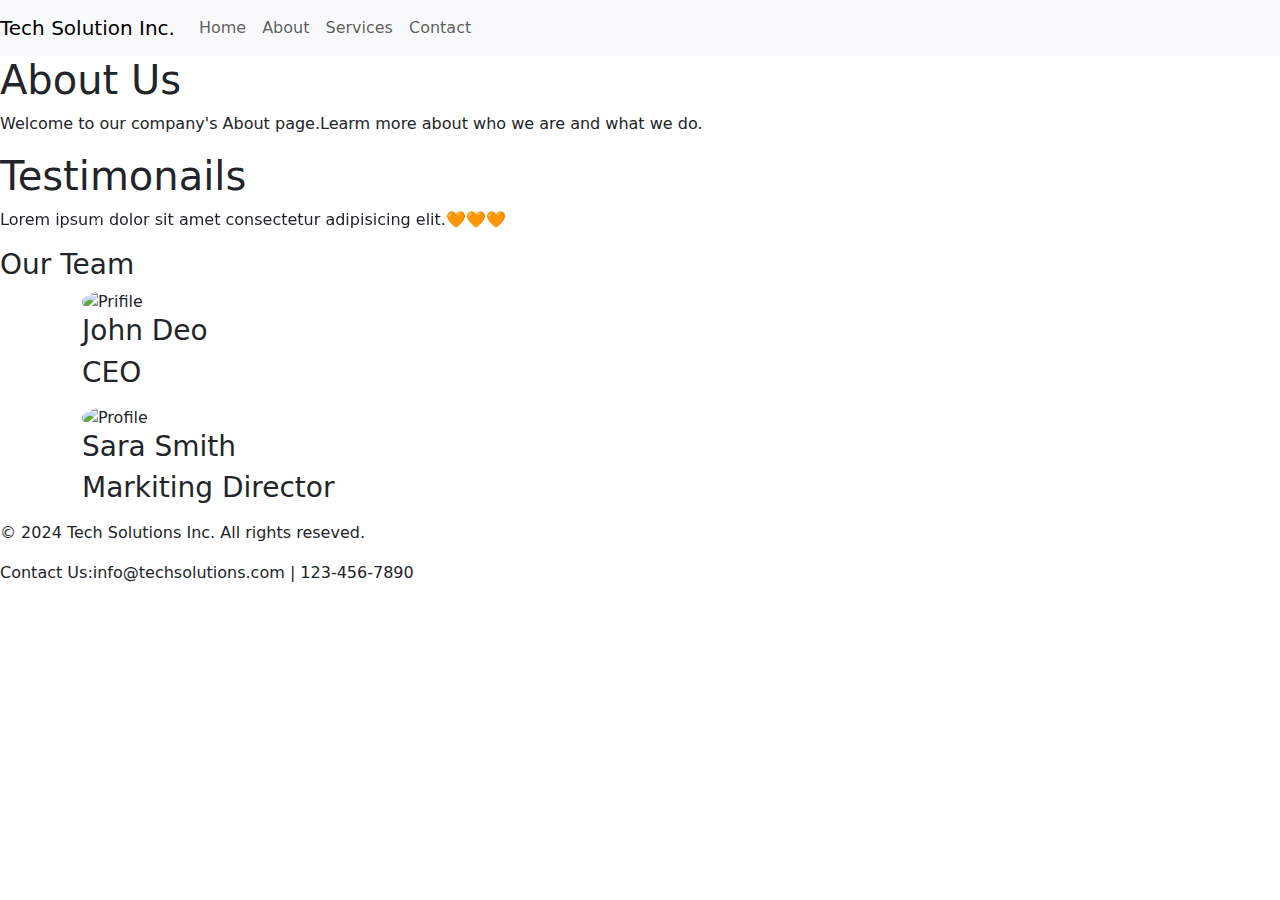
==== about.html @ e0da653a "Add files via upload" ====
<!DOCTYPE html>
<html lang="en">
<head>
    <meta charset="UTF-8">
    <meta name="viewport" content="width=device-width, initial-scale=1.0">
    <title>Tech Solutions Inc.</title>
    <link href="https://cdn.jsdelivr.net/npm/bootstrap@5.3.3/dist/css/bootstrap.min.css" rel="stylesheet" integrity="sha384-QWTKZyjpPEjISv5WaRU9OFeRpok6YctnYmDr5pNlyT2bRjXh0JMhjY6hW+ALEwIH" crossorigin="anonymous">
    <script src="https://cdn.jsdelivr.net/npm/bootstrap@5.3.3/dist/js/bootstrap.bundle.min.js" integrity="sha384-YvpcrYf0tY3lHB60NNkmXc5s9fDVZLESaAA55NDzOxhy9GkcIdslK1eN7N6jIeHz" crossorigin="anonymous"></script>
<link rel="stylesheet" href="./css/about.css"></head>
<body>
     <nav class="navbar navbar-expand-lg bg-light my-navbar">
         <a class="navbar-brand" href="#">Tech Solution Inc.</a>
         <button class="navbar-toggler" type="button" data-bs-toggle="collapse" data-bs-target="#navbarNavAltMarkup" aria-controls="navbarNavAltMarkup"  aria-expanded="false" aria-label="Toggle navigation">
         <span class="navbar-toggler-icon"></span>
        </button> 
<div class="collapse navbar-collapse" id="navbarNavAltMarkup">
    <ul class="navbar-nav">
        <li class="nav-item">
            <a class="nav-link" href="index.html">Home</a>
        </li>
        <li class="nav-item">
            <a class="nav-link" href="about.html">About</a>
        </li>
        <li class="nav-item">
            <a  class="nav-link" href="Services.html">Services</a>
        </li>
        <li class="nav-item">
            <a class="nav-link" href="Contact.html">Contact</a>
        </li>
    </ul>
        </div>
    </nav>
<!-- -------------------------------- -->
 <!-- <div class="Title1">
        <main class="">
            <section class="top-section"><h3>About Tech Solution Inc.</h3></section>
        </main>
        <p>Lorem ipsum dolor sit amet consectetur adipisicing elit. Adipisci cum autem consequuntur officiis. Doloremque itaque sapiente, eligendi est fugiat voluptatum mollitia voluptatem reiciendis corporis libero, nisi assumenda praesentium in aliquid.
            Lorem ipsum dolor sit amet, consectetur adipisicing elit. Explicabo aut, non natus suscipit eum voluptatibus harum incidunt debitis atque labore illum, quaerat aspernatur eligendi doloribus nam eius, commodi inventore possimus.
        </p>
    </div> -->

<!-- ------------------
 -->
<div>
    <h1>About Us</h1>
    <p class="paragraph">Welcome to our company's About page.Learm more about who we are and what we do.</p>
</div>
<div class="test">
        <h1 class=" mytitle">Testimonails</h1>
<!-- ------------------crasole-------------------------------- -->

<section class="craz">
<!-- Carousel -->
<div id="demo" class="carousel slide" data-bs-ride="carousel">

  <!-- Indicators/dots -->
  <div class="carousel-indicators">
    <button type="button" data-bs-target="#demo" data-bs-slide-to="0" class="active"></button>
    <button type="button" data-bs-target="#demo" data-bs-slide-to="1"></button>
    <button type="button" data-bs-target="#demo" data-bs-slide-to="2"></button>
  </div>

  <!-- The slideshow/carousel -->
  <div class="carousel-inner">
    <div class="carousel-item active">
      <p class="paragraph">Lorem ipsum dolor sit amet consectetur adipisicing elit.🧡🧡🧡</p>
    </div>
    <div class="carousel-item">
    <p class="paragraph">Lorem ipsum dolor sit amet consectetur adipisicing elit.👍👌</p></div>
    <div class="carousel-item">
    <p class="paragraph">Laudantiu at fuga quos repellat dolores amet!.😊😊</p></div>
   
  </div>

  <!-- Left and right controls/icons -->
  <button class="carousel-control-prev" type="button" data-bs-target="#demo" data-bs-slide="prev">
    <span class="carousel-control-prev-icon"></span>
  </button>
  <button class="carousel-control-next" type="button" data-bs-target="#demo" data-bs-slide="next">
    <span class="carousel-control-next-icon"></span>
  </button>
</div>

</section>
</div>
<!-- *********************************** -->

<!-- *********************************** -->

<section class="secound-section">
            <main class="Title2">
            <h3 class="h-po">Our Team</h3>
            </main>
<div class="container justify-content-md-between ">
        <div class="header">
        </div>
<!------در اینجا با استفاده از کد زیر یک بخش رسپانسیو ساخته میشه -م---------- -->
<!-- ( <div class="project justify-content-md-between justify-content-sm-center"></div> ) -->
   
        <div class="project justify-content-md-between justify-content-sm-center">
         <!-- <div class="p1">
                <img src="./img/download (2).jpeg" alt="">
                <p><strong>Project 1</strong></p>
                <p>Lorem ipsum dolor sit amet consectetur adipisicing elit. Cum perferendis</p> 
            </div> -->
            <div class="p1">
                <img src="./img/8942 (1).jpg" class="rounded-circle" alt="Prifile">
                <h3 class="h_p">John Deo<h3>
                <p class="h_p">CEO</p>
            </div>
            <div class="p1">
                <img src="./img/young-smiling-businesswoman.jpg" class="rounded-circle" alt="Profile">
                <h3 class="h_p">Sara Smith<h3>
                <p class="h_p">Markiting Director</p>
            </div>
    </section>

<!-- ************************************* -->



<!-- ************************************* -->



 <footer class="footer">
    <p>© 2024 Tech Solutions Inc. All rights reseved.</p>
    <p>Contact Us:info@techsolutions.com | 123-456-7890</p>
 </footer>
</body>
</html>
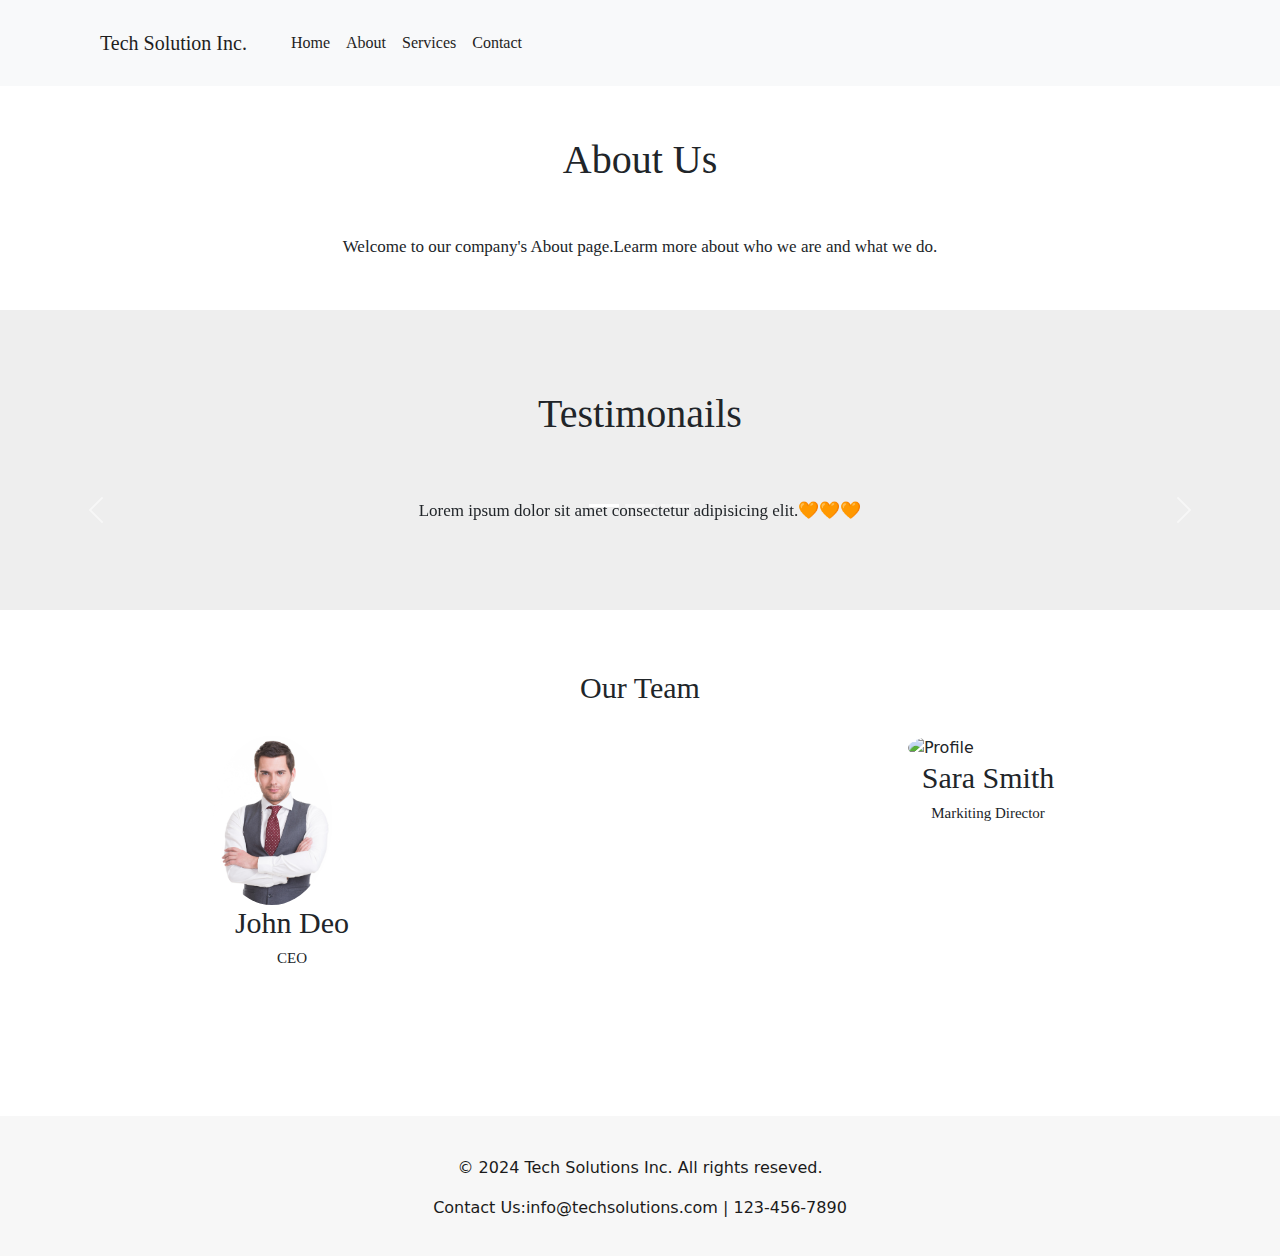
==== commit ed4537b2: "Update about.html" ====
--- a/about.html
+++ b/about.html
@@ -22,10 +22,10 @@
             <a class="nav-link" href="about.html">About</a>
         </li>
         <li class="nav-item">
-            <a  class="nav-link" href="Services.html">Services</a>
+            <a  class="nav-link" href="services.html">Services</a>
         </li>
         <li class="nav-item">
-            <a class="nav-link" href="Contact.html">Contact</a>
+            <a class="nav-link" href="contact.html">Contact</a>
         </li>
     </ul>
         </div>
@@ -129,4 +129,4 @@
     <p>Contact Us:info@techsolutions.com | 123-456-7890</p>
  </footer>
 </body>
-</html>+</html>
--- a/css/about.css
+++ b/css/about.css
@@ -0,0 +1,141 @@
+/* Navbar links */
+.navbar a {
+  float: left;
+  text-align: left;
+  padding: 20px;
+  padding-left: 100px;
+  padding-right: 20px;
+  color: rgb(31, 30, 30);
+}
+/* .navbar{
+    background-color: #e6e6e6;
+} */
+
+.my-navbar{
+   background-color :rgb(231, 231, 231);
+}
+/* Navbar links on mouse-over */
+.navbar a:hover {
+  background-color: #e6e6e6;
+  color: #ffffff;
+}
+nav{
+  font-family: Cambria, Cochin, Georgia, Times, 'Times New Roman', serif;
+}
+
+/* =================== */
+
+h1{
+  text-align: center;
+  justify-content: center;
+  font-size:40px;
+  /* margin: 10px 0px; */ 
+  margin-top: 50px;
+  margin-bottom: 50px;
+  font-family: Cambria, Cochin, Georgia, Times, 'Times New Roman', serif;
+}
+
+.paragraph{
+  text-align: center;
+  justify-content: center;
+   font-size: 17px;
+  margin: 10px 0px;
+  font-family: Cambria, Cochin, Georgia, Times, 'Times New Roman', serif;
+}
+h3{
+  font-size:30px;
+  /* margin: 10px 0px; */ 
+  /* margin-top: 50px; */
+  /* margin-bottom: 50px; */
+  text-align: center;
+  justify-content: center;
+   /* font-size: 17px;
+  margin: 10px 0px; */
+  font-family: Cambria, Cochin, Georgia, Times, 'Times New Roman', serif;
+}
+
+.test{
+  background-color: rgb(238, 238, 238);
+  height: 300px;
+}
+.mytitle{
+  padding: 20px;
+  padding-top: 80px;
+  padding-bottom: 0px;
+  text-align: center;
+  justify-content: center;
+  font-size:40px;
+  /* margin: 10px 0px; */ 
+  margin-top: 50px;
+  margin-bottom: 50px;
+  font-family: Cambria, Cochin, Georgia, Times, 'Times New Roman', serif;
+}
+
+/* -------------------------------- */
+footer {
+  color: #1b1b1b;
+  font-weight: 500;
+  display: block;
+  text-align: center;
+  padding-top: 40px;
+  padding-bottom: 20px;
+  margin-top: 50px;
+  margin-bottom: 0px;
+  background-color: rgb(247, 247, 247);
+}
+/* =(((((((((((((((((((((((((((((((((((((((((((((((((((((((((((((((((((((((((((((((((((((((((((((((( */
+.h-po{
+  font-family: Cambria, Cochin, Georgia, Times, 'Times New Roman', serif;
+  padding-top: 10px;
+  padding-bottom: 20px;
+  margin-top: 50px;
+  margin-bottom: 0px;
+}
+
+.project{
+  display: flex;
+  justify-content: space-between;
+  flex-wrap: wrap;
+  padding: 0px;
+  margin-top: 0px;
+  margin-left: 60px;
+  margin-right: 60px;
+  margin-bottom: 100px;
+  
+}
+ .h3 .h_p{
+    text-align: center;
+    justify-content: center;
+    margin: 0px;
+    padding: 0px;
+    font-size: 25px;
+    font-size: 1.5rem;
+  
+
+}
+
+.project .p1{
+  width: 300px;
+  margin-top: 10px;
+  margin-left: 0px;
+  margin-right: 0px;
+  justify-content: center;
+  height: 17.5rem;
+  justify-content: space-between;
+  justify-items: center;
+  border-radius: 10px;
+
+}
+.project .p1 p{
+  font-family: Cambria, Cochin, Georgia, Times, 'Times New Roman', serif;
+  font-size:15px ;
+ 
+  text-align: center;
+}
+
+.project .p1 img{
+    width: 40%;
+   
+    margin-left: 70px;
+   
+} 